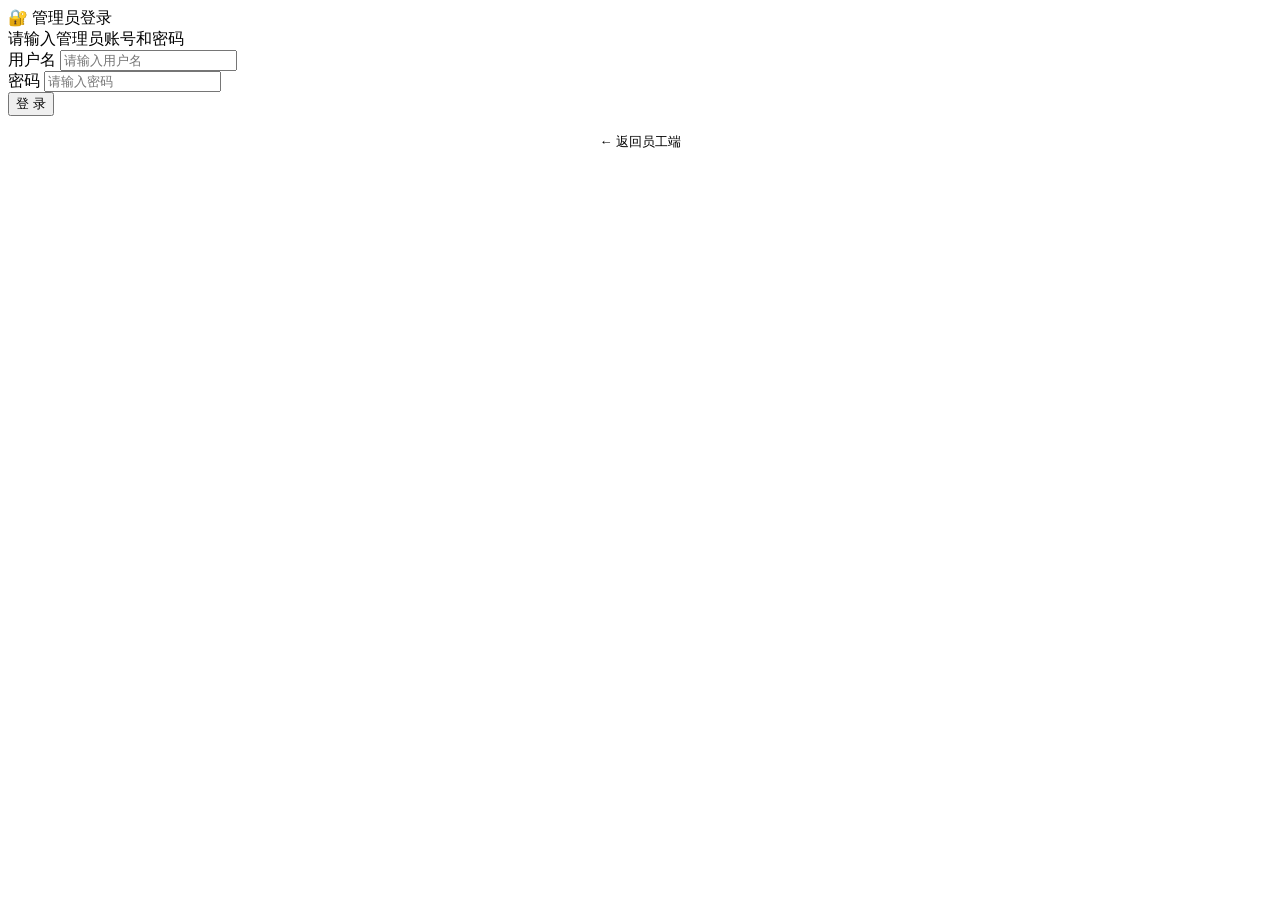
==== admin.html @ f5ad8c20 "部署: 更新 admin.html" ====
<!DOCTYPE html>
<html lang="zh-CN">
<head>
    <meta charset="UTF-8">
    <meta name="viewport" content="width=device-width, initial-scale=1.0">
    <title>古四村委会物资管理后台</title>
    <link rel="stylesheet" href="css/style.css">
    <script>
        // 全局错误捕获，防止空白页面
        window.addEventListener('error', function(e) {
            console.error('Global error:', e.message, e.filename, e.lineno);
        });

        // 内联登录处理 - 不依赖外部JS，确保登录功能始终可用
        window._inlineLogin = function(event) {
            event.preventDefault();
            var username = document.getElementById('login-username').value;
            var password = document.getElementById('login-password').value;

            // 内联验证（与 config.js 中的值一致）
            if (username === 'admin' && password === 'admin123') {
                try { localStorage.setItem('admin_logged_in', 'true'); } catch(e) {}
                // 隐藏登录页，显示管理后台
                document.getElementById('login-page').style.display = 'none';
                document.getElementById('admin-page').style.display = 'block';
                // 如果 admin.js 已加载，调用其初始化函数
                if (typeof window.showAdminPage === 'function') {
                    window.showAdminPage();
                } else if (typeof showAdminPage === 'function') {
                    showAdminPage();
                }
                // 显示成功提示
                if (typeof window.showToast === 'function') {
                    window.showToast('登录成功', 'success');
                } else if (typeof showToast === 'function') {
                    showToast('登录成功', 'success');
                }
            } else {
                var alertDiv = document.getElementById('login-alert');
                if (alertDiv) {
                    alertDiv.innerHTML = '<div class="alert alert-error">❌ 用户名或密码错误</div>';
                }
            }
            return false;
        };

        // 页面加载后立即显示登录页（不等 DOMContentLoaded）
        (function() {
            function showLogin() {
                var lp = document.getElementById('login-page');
                if (lp) lp.style.display = 'block';
            }
            if (document.readyState === 'loading') {
                document.addEventListener('DOMContentLoaded', showLogin);
            } else {
                showLogin();
            }
        })();
    </script>
</head>
<body>
    <!-- 登录页面 -->
    <div id="login-page" style="display:none;">
        <div class="login-card">
            <div class="login-title">🔐 管理员登录</div>
            <div class="login-subtitle">请输入管理员账号和密码</div>
            <div id="login-alert"></div>
            <form id="login-form" onsubmit="return window._inlineLogin(event)">
                <div class="form-group">
                    <label>用户名</label>
                    <input type="text" class="form-control" id="login-username" placeholder="请输入用户名" required>
                </div>
                <div class="form-group">
                    <label>密码</label>
                    <input type="password" class="form-control" id="login-password" placeholder="请输入密码" required>
                </div>
                <button type="submit" class="btn btn-primary btn-block">登 录</button>
            </form>
            <div style="text-align:center; margin-top:16px;">
                <a href="index.html" style="color:var(--text-muted); font-size:13px; text-decoration:none;">← 返回员工端</a>
            </div>
        </div>
    </div>

    <!-- 管理后台 -->
    <div id="admin-page" style="display:none;">
        <!-- 顶部导航 -->
        <nav class="navbar">
            <div class="logo">
                <span>古四村委会物资管理</span>
            </div>
            <div class="nav-links">
                <a href="#" class="active" onclick="switchTab('dashboard', event)">📊 数据概览</a>
                <a href="#" onclick="switchTab('requests', event)">📋 领取记录</a>
                <a href="#" onclick="switchTab('stockin', event)">📥 入库管理</a>
                <a href="#" onclick="switchTab('inventory', event)">📦 库存管理</a>
                <a href="#" onclick="switchTab('category', event)">🏷️ 分类管理</a>
                <a href="#" onclick="switchTab('borrow', event)">📤 借用管理</a>
                <a href="#" onclick="switchTab('purchase', event)">🛒 需求管理</a>
                <a href="#" onclick="switchTab('stats', event)">📈 部门统计</a>
                <a href="#" onclick="exportExcel(event)">📥 导出Excel</a>
                <a href="#" id="notification-bell" onclick="toggleNotificationPanel(event)" style="position:relative;" title="通知">
                    🔔<span id="notification-badge" style="display:none; position:absolute; top:-5px; right:-5px; background:#f44336; color:white; font-size:10px; border-radius:50%; min-width:16px; height:16px; line-height:16px; text-align:center; padding:0 3px;">0</span>
                </a>
                <a href="#" onclick="logout(event)" style="color:#FFCDD2;">退出</a>
            </div>
        </nav>

        <div class="container">
            <!-- 数据概览 -->
            <div id="tab-dashboard">
                <div class="stats-grid" id="stats-grid">
                    <div class="loading">加载中</div>
                </div>

                <div class="card">
                    <div class="card-title">
                        <span class="icon">🏢</span>
                        <span>各部门领用情况</span>
                    </div>
                    <div id="dept-chart" class="table-wrapper">
                        <div class="loading">加载中</div>
                    </div>
                </div>

                <div class="card">
                    <div class="card-title">
                        <span class="icon">📦</span>
                        <span>各类别库存概况</span>
                    </div>
                    <div id="cat-chart" class="table-wrapper">
                        <div class="loading">加载中</div>
                    </div>
                </div>
            </div>

            <!-- 领取记录 -->
            <div id="tab-requests" style="display:none;">
                <div class="card">
                    <div class="card-title">
                        <span class="icon">📋</span>
                        <span>全部领取记录</span>
                    </div>

                    <div class="filter-bar">
                        <div class="form-group">
                            <label>部门</label>
                            <select class="form-control" id="filter-dept">
                                <option value="">全部</option>
                            </select>
                        </div>
                        <div class="form-group">
                            <label>物品</label>
                            <select class="form-control" id="filter-item">
                                <option value="">全部</option>
                            </select>
                        </div>
                        <div class="form-group">
                            <label>状态</label>
                            <select class="form-control" id="filter-status">
                                <option value="">全部</option>
                                <option value="待审核">待审核</option>
                                <option value="已发放">已发放</option>
                                <option value="已拒绝">已拒绝</option>
                            </select>
                        </div>
                        <div class="form-group">
                            <label>开始日期</label>
                            <input type="text" class="form-control" id="filter-date-from" placeholder="2026/07/06">
                        </div>
                        <div class="form-group">
                            <label>结束日期</label>
                            <input type="text" class="form-control" id="filter-date-to" placeholder="2026/08/04">
                        </div>
                        <div class="form-group" style="flex:0;">
                            <label>&nbsp;</label>
                            <button class="btn btn-primary btn-sm" onclick="loadRequests()">🔍 筛选</button>
                        </div>
                    </div>

                    <div id="requests-table" class="table-wrapper">
                        <div class="loading">加载中</div>
                    </div>
                </div>
            </div>

            <!-- 入库管理 -->
            <div id="tab-stockin" style="display:none;">
                <div class="card">
                    <div class="card-title">
                        <span class="icon">📥</span>
                        <span>物品入库记录</span>
                        <span style="margin-left:auto; font-size:12px; color:var(--text-muted); font-weight:normal;">
                            记录每次物品入库的时间、数量和来源，方便后续查账
                        </span>
                        <button class="btn btn-primary btn-sm" onclick="showAddStockInModal()" style="margin-left:12px;">➕ 新增入库</button>
                    </div>

                    <div class="filter-bar">
                        <div class="form-group">
                            <label>物品</label>
                            <select class="form-control" id="stockin-filter-item">
                                <option value="">全部</option>
                            </select>
                        </div>
                        <div class="form-group">
                            <label>开始日期</label>
                            <input type="text" class="form-control" id="stockin-date-from" placeholder="2026/07/06">
                        </div>
                        <div class="form-group">
                            <label>结束日期</label>
                            <input type="text" class="form-control" id="stockin-date-to" placeholder="2026/08/04">
                        </div>
                        <div class="form-group" style="flex:0;">
                            <label>&nbsp;</label>
                            <button class="btn btn-primary btn-sm" onclick="loadStockIn()">🔍 筛选</button>
                        </div>
                    </div>

                    <div id="stockin-table" class="table-wrapper">
                        <div class="loading">加载中</div>
                    </div>
                </div>
            </div>

            <!-- 库存管理 -->
            <div id="tab-inventory" style="display:none;">
                <div class="card">
                    <div class="card-title">
                        <span class="icon">📦</span>
                        <span>库存总览与管理</span>
                        <span style="margin-left:auto; font-size:12px; color:var(--text-muted); font-weight:normal;">
                            点击采购数量或安全库存可直接修改
                        </span>
                        <button class="btn btn-primary btn-sm" onclick="showAddItemModal()" style="margin-left:12px;">➕ 新增物品</button>
                    </div>
                    <div id="inventory-table" class="table-wrapper">
                        <div class="loading">加载中</div>
                    </div>
                </div>
            </div>

            <!-- 分类管理 -->
            <div id="tab-category" style="display:none;">
                <div class="card">
                    <div class="card-title">
                        <span class="icon">🏷️</span>
                        <span>物品分类管理</span>
                        <span style="margin-left:auto; font-size:12px; color:var(--text-muted); font-weight:normal;">
                            管理物品大类，新增物品时从列表中选择
                        </span>
                    </div>

                    <div class="filter-bar" style="margin-bottom:16px;">
                        <div class="form-group" style="flex:1;">
                            <label>新增分类</label>
                            <div style="display:flex; gap:8px;">
                                <input type="text" class="form-control" id="new-category-name" placeholder="输入分类名称，如：书写文具" onkeypress="if(event.key==='Enter')handleAddCategory(event)">
                                <button class="btn btn-primary" onclick="handleAddCategory(event)" style="white-space:nowrap;">➕ 添加</button>
                            </div>
                        </div>
                    </div>

                    <div id="category-table" class="table-wrapper">
                        <div class="loading">加载中</div>
                    </div>
                </div>
            </div>

            <!-- 借用管理 -->
            <div id="tab-borrow" style="display:none;">
                <!-- 借用统计卡片 -->
                <div class="stats-grid" id="borrow-stats-grid">                    <div class="loading">加载中</div>
                </div>

                <!-- 可借用物品管理 -->
                <div class="card">
                    <div class="card-title">
                        <span class="icon">📦</span>
                        <span>可借用物品管理</span>
                        <span style="margin-left:auto; font-size:12px; color:var(--text-muted); font-weight:normal;">
                            管理员可添加/删除可借用物品
                        </span>
                        <button class="btn btn-primary btn-sm" onclick="showAddBorrowItemModal()" style="margin-left:12px;">➕ 新增借用物品</button>
                    </div>
                    <div id="borrow-items-table" class="table-wrapper">
                        <div class="loading">加载中</div>
                    </div>
                </div>

                <!-- 借用记录 -->
                <div class="card">
                    <div class="card-title">
                        <span class="icon">📋</span>
                        <span>借用记录</span>
                    </div>
                    <div class="filter-bar">
                        <div class="form-group">
                            <label>部门</label>
                            <select class="form-control" id="borrow-filter-dept">
                                <option value="">全部</option>
                            </select>
                        </div>
                        <div class="form-group">
                            <label>状态</label>
                            <select class="form-control" id="borrow-filter-status">
                                <option value="">全部</option>
                                <option value="借出中">借出中</option>
                                <option value="已归还">已归还</option>
                            </select>
                        </div>
                        <div class="form-group" style="flex:0;">
                            <label>&nbsp;</label>
                            <button class="btn btn-primary btn-sm" onclick="loadBorrowRecords()">🔍 筛选</button>
                        </div>
                    </div>
                    <div id="borrow-records-table" class="table-wrapper">
                        <div class="loading">加载中</div>
                    </div>
                </div>
            </div>

            <!-- 需求管理 -->
            <div id="tab-purchase" style="display:none;">
                <!-- 需求统计卡片 -->
                <div class="stats-grid" id="purchase-stats-grid">
                    <div class="loading">加载中</div>
                </div>

                <div class="card">
                    <div class="card-title">
                        <span class="icon">🛒</span>
                        <span>采购需求管理</span>
                        <span style="margin-left:auto; font-size:12px; color:var(--text-muted); font-weight:normal;">
                            处理员工提交的采购需求申请
                        </span>
                    </div>

                    <div class="filter-bar">
                        <div class="form-group">
                            <label>部门</label>
                            <select class="form-control" id="purchase-filter-dept">
                                <option value="">全部</option>
                            </select>
                        </div>
                        <div class="form-group">
                            <label>状态</label>
                            <select class="form-control" id="purchase-filter-status">
                                <option value="">全部</option>
                                <option value="待采购">待采购</option>
                                <option value="已采购">已采购</option>
                                <option value="已拒绝">已拒绝</option>
                            </select>
                        </div>
                        <div class="form-group">
                            <label>开始日期</label>
                            <input type="text" class="form-control" id="purchase-date-from" placeholder="2026/07/06">
                        </div>
                        <div class="form-group">
                            <label>结束日期</label>
                            <input type="text" class="form-control" id="purchase-date-to" placeholder="2026/08/04">
                        </div>
                        <div class="form-group" style="flex:0;">
                            <label>&nbsp;</label>
                            <button class="btn btn-primary btn-sm" onclick="loadPurchaseRequests()">🔍 筛选</button>
                        </div>
                    </div>

                    <div id="purchase-table" class="table-wrapper">
                        <div class="loading">加载中</div>
                    </div>
                </div>
            </div>

            <!-- 部门统计 -->
            <div id="tab-stats" style="display:none;">
                <div class="stats-grid" id="stats-grid-2">
                    <div class="loading">加载中</div>
                </div>

                <div class="card">
                    <div class="card-title">
                        <span class="icon">📊</span>
                        <span>部门领用明细统计</span>
                    </div>
                    <div id="dept-detail-table" class="table-wrapper">
                        <div class="loading">加载中</div>
                    </div>
                </div>
            </div>
        </div>
    </div>

    <!-- 新增物品弹窗 -->
    <div id="add-item-modal" class="modal-overlay" style="display:none;">
        <div class="modal-card">
            <div class="modal-header">
                <span style="font-size:18px; font-weight:700; color:var(--text-main);">➕ 新增库存物品</span>
                <span class="modal-close" onclick="closeAddItemModal()">✕</span>
            </div>
            <div id="add-item-alert"></div>
            <form id="add-item-form" onsubmit="addItem(event)">
                <div class="form-row">
                    <div class="form-group">
                        <label>物品名称 <span class="required">*</span></label>
                        <input type="text" class="form-control" id="add-name" placeholder="如：中性笔(黑色)" required>
                    </div>
                    <div class="form-group">
                        <label>物品编号</label>
                        <input type="text" class="form-control" id="add-code" placeholder="留空则自动生成">
                    </div>
                </div>
                <div class="form-row">
                    <div class="form-group">
                        <label>类别 <span class="required">*</span></label>
                        <select class="form-control" id="add-category" required onchange="handleCategoryChange(this, 'add-category-new')">
                            <option value="">请选择类别</option>
                        </select>
                        <input type="text" class="form-control" id="add-category-new" placeholder="输入新分类名称" style="display:none; margin-top:8px;">
                    </div>
                    <div class="form-group">
                        <label>单位 <span class="required">*</span></label>
                        <input type="text" class="form-control" id="add-unit" list="unit-list" placeholder="如：支/包/个/盒" required>
                        <datalist id="unit-list">
                            <option value="支">
                            <option value="包">
                            <option value="个">
                            <option value="盒">
                            <option value="本">
                            <option value="卷">
                            <option value="把">
                            <option value="块">
                        </datalist>
                    </div>
                </div>
                <div class="form-row">
                    <div class="form-group">
                        <label>采购数量</label>
                        <input type="number" class="form-control input-highlight" id="add-purchase-qty" value="0" min="0">
                    </div>
                    <div class="form-group">
                        <label>安全库存</label>
                        <input type="number" class="form-control input-highlight" id="add-safety-stock" value="0" min="0">
                    </div>
                </div>
                <div style="display:flex; gap:12px; justify-content:flex-end; margin-top:8px;">
                    <button type="button" class="btn btn-outline" onclick="closeAddItemModal()">取消</button>
                    <button type="submit" class="btn btn-primary">确认添加</button>
                </div>
            </form>
        </div>
    </div>

    <!-- 新增借用物品弹窗 -->
    <div id="add-borrow-item-modal" class="modal-overlay" style="display:none;">
        <div class="modal-card">
            <div class="modal-header">
                <span style="font-size:18px; font-weight:700; color:var(--text-main);">➕ 新增可借用物品</span>
                <span class="modal-close" onclick="closeAddBorrowItemModal()">✕</span>
            </div>
            <div id="add-borrow-item-alert"></div>
            <form id="add-borrow-item-form" onsubmit="addBorrowItem(event)">
                <div class="form-row">
                    <div class="form-group">
                        <label>物品名称 <span class="required">*</span></label>
                        <input type="text" class="form-control" id="add-borrow-name" placeholder="如：投影仪/摄像机/工具箱" required>
                    </div>
                    <div class="form-group">
                        <label>类别 <span class="required">*</span></label>
                        <select class="form-control" id="add-borrow-category" required onchange="handleCategoryChange(this, 'add-borrow-category-new')">
                            <option value="">请选择类别</option>
                        </select>
                        <input type="text" class="form-control" id="add-borrow-category-new" placeholder="输入新分类名称" style="display:none; margin-top:8px;">
                    </div>
                </div>
                <div class="form-group">
                    <label>可借总数 <span class="required">*</span></label>
                    <input type="number" class="form-control input-highlight" id="add-borrow-qty" value="1" min="1">
                </div>
                <div style="display:flex; gap:12px; justify-content:flex-end; margin-top:8px;">
                    <button type="button" class="btn btn-outline" onclick="closeAddBorrowItemModal()">取消</button>
                    <button type="submit" class="btn btn-primary">确认添加</button>
                </div>
            </form>
        </div>
    </div>

    <!-- 新增入库弹窗 -->
    <div id="add-stockin-modal" class="modal-overlay" style="display:none;">
        <div class="modal-card">
            <div class="modal-header">
                <span style="font-size:18px; font-weight:700; color:var(--text-main);">📥 物品入库登记</span>
                <span class="modal-close" onclick="closeAddStockInModal()">✕</span>
            </div>
            <div id="add-stockin-alert"></div>
            <form id="add-stockin-form" onsubmit="addStockInRecord(event)">
                <div class="form-row">
                    <div class="form-group">
                        <label>入库物品 <span class="required">*</span></label>
                        <select class="form-control" id="stockin-item" required>
                            <option value="">请选择物品</option>
                        </select>
                    </div>
                    <div class="form-group">
                        <label>入库数量 <span class="required">*</span></label>
                        <input type="number" class="form-control input-highlight" id="stockin-qty" value="1" min="1" required>
                    </div>
                </div>
                <div class="form-row">
                    <div class="form-group">
                        <label>供应商/来源</label>
                        <input type="text" class="form-control" id="stockin-supplier" placeholder="如：XX文具店 / 上级配发">
                    </div>
                    <div class="form-group">
                        <label>操作人 <span class="required">*</span></label>
                        <input type="text" class="form-control" id="stockin-operator" placeholder="请输入操作人姓名" required>
                    </div>
                </div>
                <div class="form-row">
                    <div class="form-group">
                        <label>入库日期</label>
                        <input type="text" class="form-control" id="stockin-date" placeholder="留空默认为今天">
                    </div>
                    <div class="form-group">
                        <label>备注</label>
                        <input type="text" class="form-control" id="stockin-notes" placeholder="选填">
                    </div>
                </div>
                <div class="alert" style="background:var(--primary-light); color:var(--text-main); padding:10px; border-radius:8px; font-size:13px; margin-bottom:8px;">
                    💡 提示：入库后会自动增加对应物品的库存数量（采购数量）
                </div>
                <div style="display:flex; gap:12px; justify-content:flex-end; margin-top:8px;">
                    <button type="button" class="btn btn-outline" onclick="closeAddStockInModal()">取消</button>
                    <button type="submit" class="btn btn-primary">确认入库</button>
                </div>
            </form>
        </div>
    </div>

    <!-- 通知面板 -->
    <div id="notification-panel" style="display:none; position:fixed; top:60px; right:20px; width:360px; max-height:400px; background:white; border-radius:12px; box-shadow:0 8px 32px rgba(0,0,0,0.2); z-index:10000; overflow:hidden;">
        <div style="padding:12px 16px; background:var(--primary, #1976D2); color:white; font-weight:600; display:flex; justify-content:space-between; align-items:center;">
            <span>🔔 待处理通知</span>
            <span onclick="document.getElementById('notification-panel').style.display='none'" style="cursor:pointer; font-size:18px;">✕</span>
        </div>
        <div id="notification-list" style="max-height:340px; overflow-y:auto;">
            <div style="padding:20px; text-align:center; color:var(--text-muted, #999);">暂无待处理通知</div>
        </div>
    </div>

    <!-- 浮动通知弹窗 -->
    <div id="floating-notification" style="display:none; position:fixed; top:80px; right:20px; width:320px; background:white; border-radius:12px; box-shadow:0 8px 32px rgba(0,0,0,0.25); z-index:10001; overflow:hidden; border-left:4px solid #FF9800;">
        <div style="padding:14px 16px;">
            <div style="font-weight:600; color:var(--text-main, #333); margin-bottom:6px; display:flex; align-items:center; gap:8px;">
                <span id="float-notif-icon">📋</span>
                <span id="float-notif-title">新申请通知</span>
            </div>
            <div id="float-notif-content" style="font-size:13px; color:var(--text-muted, #666); line-height:1.5;"></div>
            <div style="margin-top:10px; display:flex; gap:8px;">
                <button onclick="viewNotification()" style="flex:1; padding:6px 12px; background:var(--primary, #1976D2); color:white; border:none; border-radius:6px; cursor:pointer; font-size:12px;">查看详情</button>
                <button onclick="closeFloatingNotification()" style="padding:6px 12px; background:#f0f0f0; color:#666; border:none; border-radius:6px; cursor:pointer; font-size:12px;">知道了</button>
            </div>
        </div>
    </div>

    <!-- SheetJS for Excel export -->
    <script src="https://cdn.sheetjs.com/xlsx-0.20.1/package/dist/xlsx.full.min.js"></script>
    <!-- App Config -->
    <script src="js/config.js"></script>
    <!-- Database Layer (uses native fetch, no external dependency) -->
    <script src="js/db.js"></script>
    <!-- Admin Logic -->
    <script src="js/admin.js"></script>
    <!-- Fallback: 确保登录页面可见 -->
    <script>
        (function() {
            // 如果 2 秒后登录页和管理页都不可见，强制显示登录页
            setTimeout(function() {
                var login = document.getElementById('login-page');
                var admin = document.getElementById('admin-page');
                if (login && admin && login.style.display === 'none' && admin.style.display === 'none') {
                    login.style.display = 'block';
                }
            }, 2000);
        })();
    </script>
</body>
</html>
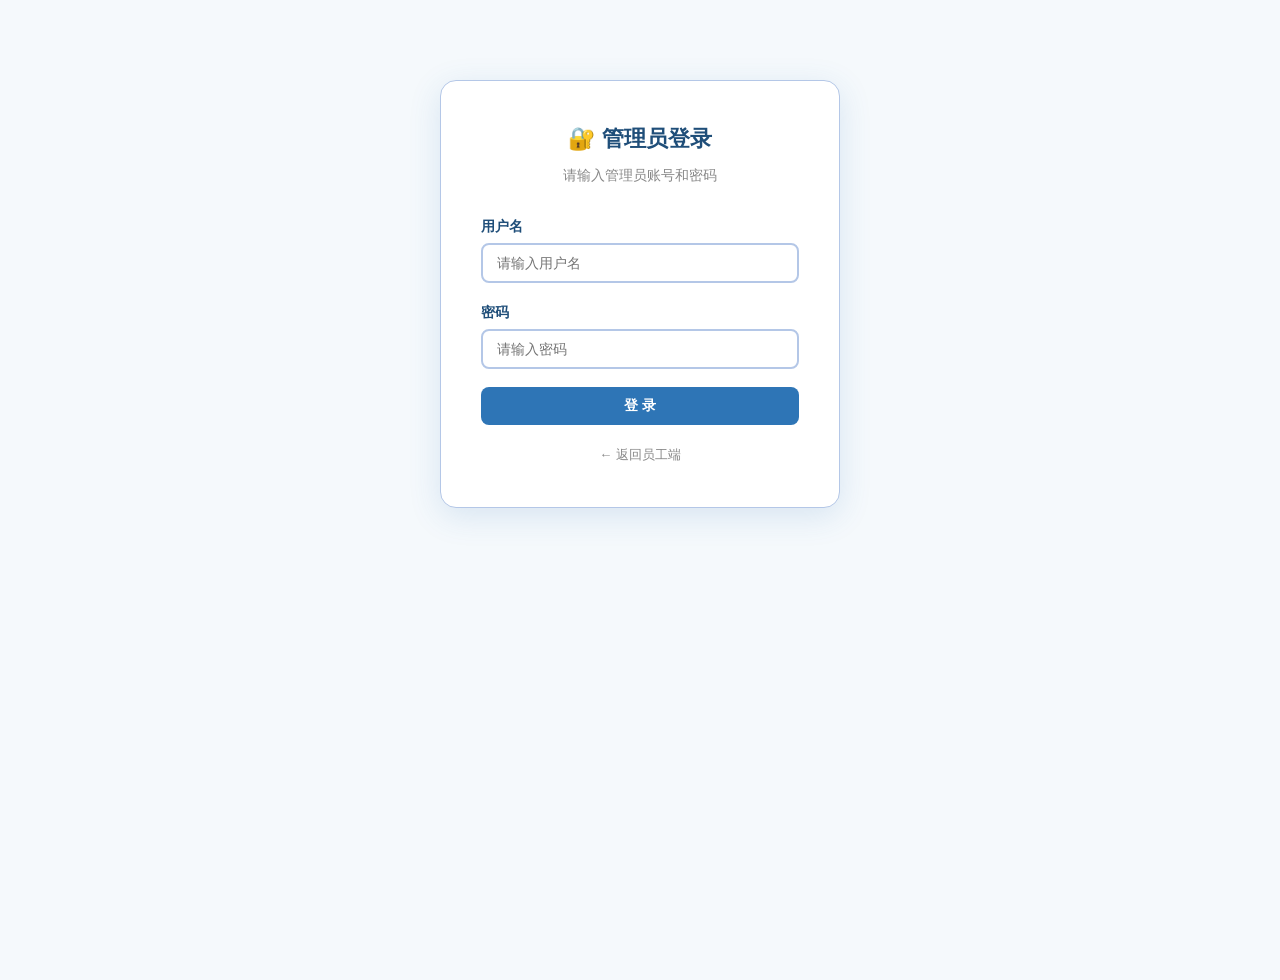
==== commit 224f7d9e: "部署: 更新 admin.html" ====
--- a/admin.html
+++ b/admin.html
@@ -4,7 +4,7 @@
     <meta charset="UTF-8">
     <meta name="viewport" content="width=device-width, initial-scale=1.0">
     <title>古四村委会物资管理后台</title>
-    <link rel="stylesheet" href="css/style.css">
+    <link rel="stylesheet" href="css/style.css?v=20260904">
     <script>
         // 全局错误捕获，防止空白页面
         window.addEventListener('error', function(e) {
@@ -566,11 +566,11 @@
     <!-- SheetJS for Excel export -->
     <script src="https://cdn.sheetjs.com/xlsx-0.20.1/package/dist/xlsx.full.min.js"></script>
     <!-- App Config -->
-    <script src="js/config.js"></script>
+    <script src="js/config.js?v=20260904"></script>
     <!-- Database Layer (uses native fetch, no external dependency) -->
-    <script src="js/db.js"></script>
+    <script src="js/db.js?v=20260904"></script>
     <!-- Admin Logic -->
-    <script src="js/admin.js"></script>
+    <script src="js/admin.js?v=20260904"></script>
     <!-- Fallback: 确保登录页面可见 -->
     <script>
         (function() {
--- a/css/style.css
+++ b/css/style.css
@@ -0,0 +1,616 @@
+/* ============================================================
+   公司文具领取登记系统 - 全局样式
+   配色温和：浅蓝主色 + 白色卡片 + 淡色状态
+   ============================================================ */
+
+:root {
+    --primary: #2E75B6;
+    --primary-light: #D6E4F0;
+    --primary-bg: #F5F9FC;
+    --text-main: #1F4E79;
+    --text-body: #333333;
+    --text-muted: #888888;
+    --border-color: #B4C7E7;
+    --warning-bg: #FFF2CC;
+    --warning-text: #E65100;
+    --danger-bg: #FCE4EC;
+    --danger-text: #C62828;
+    --success-bg: #E8F5E9;
+    --success-text: #2E7D32;
+    --input-bg: #FFFDE7;
+    --card-shadow: 0 2px 8px rgba(46, 117, 182, 0.08);
+    --radius: 10px;
+}
+
+* {
+    margin: 0;
+    padding: 0;
+    box-sizing: border-box;
+}
+
+body {
+    font-family: 'Microsoft YaHei', '微软雅黑', -apple-system, sans-serif;
+    background: var(--primary-bg);
+    color: var(--text-body);
+    min-height: 100vh;
+    line-height: 1.6;
+}
+
+/* === 顶部导航 === */
+.navbar {
+    background: linear-gradient(135deg, #2E75B6, #1F4E79);
+    color: white;
+    padding: 0 24px;
+    height: 60px;
+    display: flex;
+    align-items: center;
+    justify-content: space-between;
+    box-shadow: 0 2px 12px rgba(0,0,0,0.1);
+    position: sticky;
+    top: 0;
+    z-index: 100;
+}
+
+.navbar .logo {
+    font-size: 18px;
+    font-weight: 700;
+    display: flex;
+    align-items: center;
+    gap: 10px;
+}
+
+.navbar .nav-links {
+    display: flex;
+    gap: 8px;
+    align-items: center;
+}
+
+.navbar .nav-links a {
+    color: rgba(255,255,255,0.85);
+    text-decoration: none;
+    padding: 8px 16px;
+    border-radius: 6px;
+    font-size: 14px;
+    transition: all 0.2s;
+}
+
+.navbar .nav-links a:hover,
+.navbar .nav-links a.active {
+    background: rgba(255,255,255,0.15);
+    color: white;
+}
+
+.navbar .nav-links .badge {
+    background: #FF6B6B;
+    color: white;
+    border-radius: 12px;
+    padding: 2px 8px;
+    font-size: 12px;
+    margin-left: 4px;
+}
+
+/* === 容器 === */
+.container {
+    max-width: 1200px;
+    margin: 0 auto;
+    padding: 24px 20px;
+}
+
+.container-narrow {
+    max-width: 680px;
+    margin: 0 auto;
+    padding: 24px 20px;
+}
+
+/* === 卡片 === */
+.card {
+    background: white;
+    border-radius: var(--radius);
+    box-shadow: var(--card-shadow);
+    padding: 24px;
+    margin-bottom: 20px;
+    border: 1px solid var(--border-color);
+}
+
+.card-title {
+    font-size: 16px;
+    font-weight: 700;
+    color: var(--text-main);
+    margin-bottom: 20px;
+    padding-bottom: 12px;
+    border-bottom: 2px solid var(--primary-light);
+    display: flex;
+    align-items: center;
+    gap: 8px;
+}
+
+.card-title .icon {
+    font-size: 20px;
+}
+
+/* === 表单 === */
+.form-group {
+    margin-bottom: 18px;
+}
+
+.form-group label {
+    display: block;
+    font-size: 14px;
+    font-weight: 600;
+    color: var(--text-main);
+    margin-bottom: 6px;
+}
+
+.form-group label .required {
+    color: var(--danger-text);
+    margin-left: 2px;
+}
+
+.form-control {
+    width: 100%;
+    padding: 10px 14px;
+    border: 2px solid var(--border-color);
+    border-radius: 8px;
+    font-size: 14px;
+    font-family: inherit;
+    background: white;
+    transition: border-color 0.2s, box-shadow 0.2s;
+    color: var(--text-body);
+}
+
+.form-control:focus {
+    outline: none;
+    border-color: var(--primary);
+    box-shadow: 0 0 0 3px rgba(46, 117, 182, 0.12);
+}
+
+.form-control.input-highlight {
+    background: var(--input-bg);
+}
+
+select.form-control {
+    cursor: pointer;
+    appearance: none;
+    background-image: url("data:image/svg+xml,%3Csvg xmlns='http://www.w3.org/2000/svg' width='12' height='12' viewBox='0 0 24 24' fill='none' stroke='%232E75B6' stroke-width='3'%3E%3Cpolyline points='6 9 12 15 18 9'/%3E%3C/svg%3E");
+    background-repeat: no-repeat;
+    background-position: right 12px center;
+    padding-right: 36px;
+}
+
+.form-row {
+    display: grid;
+    grid-template-columns: 1fr 1fr;
+    gap: 16px;
+}
+
+/* === 按钮 === */
+.btn {
+    display: inline-flex;
+    align-items: center;
+    justify-content: center;
+    gap: 6px;
+    padding: 10px 24px;
+    border: none;
+    border-radius: 8px;
+    font-size: 14px;
+    font-weight: 600;
+    font-family: inherit;
+    cursor: pointer;
+    transition: all 0.2s;
+    text-decoration: none;
+}
+
+.btn-primary {
+    background: var(--primary);
+    color: white;
+}
+
+.btn-primary:hover {
+    background: #1F4E79;
+    transform: translateY(-1px);
+    box-shadow: 0 4px 12px rgba(46, 117, 182, 0.3);
+}
+
+.btn-success {
+    background: #4CAF50;
+    color: white;
+}
+
+.btn-success:hover {
+    background: #388E3C;
+}
+
+.btn-danger {
+    background: #f44336;
+    color: white;
+}
+
+.btn-danger:hover {
+    background: #d32f2f;
+}
+
+.btn-outline {
+    background: white;
+    color: var(--primary);
+    border: 2px solid var(--primary);
+}
+
+.btn-outline:hover {
+    background: var(--primary-light);
+}
+
+.btn-sm {
+    padding: 6px 14px;
+    font-size: 13px;
+}
+
+.btn-block {
+    width: 100%;
+}
+
+/* === 统计卡片 === */
+.stats-grid {
+    display: grid;
+    grid-template-columns: repeat(auto-fit, minmax(200px, 1fr));
+    gap: 16px;
+    margin-bottom: 24px;
+}
+
+.stat-card {
+    background: white;
+    border-radius: var(--radius);
+    padding: 20px;
+    box-shadow: var(--card-shadow);
+    border: 1px solid var(--border-color);
+    border-left: 4px solid var(--primary);
+    transition: transform 0.2s;
+}
+
+.stat-card:hover {
+    transform: translateY(-2px);
+}
+
+.stat-card .stat-icon {
+    font-size: 28px;
+    margin-bottom: 8px;
+}
+
+.stat-card .stat-label {
+    font-size: 13px;
+    color: var(--text-muted);
+    margin-bottom: 4px;
+}
+
+.stat-card .stat-value {
+    font-size: 28px;
+    font-weight: 700;
+    color: var(--text-main);
+}
+
+.stat-card.warning { border-left-color: #FF9800; }
+.stat-card.warning .stat-value { color: #E65100; }
+.stat-card.danger { border-left-color: #f44336; }
+.stat-card.danger .stat-value { color: #C62828; }
+.stat-card.success { border-left-color: #4CAF50; }
+.stat-card.success .stat-value { color: #2E7D32; }
+
+/* === 表格 === */
+.table-wrapper {
+    overflow-x: auto;
+    border-radius: 8px;
+    border: 1px solid var(--border-color);
+}
+
+table {
+    width: 100%;
+    border-collapse: collapse;
+    font-size: 14px;
+}
+
+table thead {
+    background: var(--primary-light);
+}
+
+table th {
+    padding: 12px 14px;
+    text-align: left;
+    font-weight: 700;
+    color: var(--text-main);
+    border-bottom: 2px solid var(--border-color);
+    white-space: nowrap;
+}
+
+table td {
+    padding: 10px 14px;
+    border-bottom: 1px solid #E8F0FE;
+    color: var(--text-body);
+}
+
+table tbody tr:nth-child(even) {
+    background: var(--primary-bg);
+}
+
+table tbody tr:hover {
+    background: #E3F2FD;
+}
+
+table .text-center { text-align: center; }
+table .text-right { text-align: right; }
+
+/* === 状态标签 === */
+.tag {
+    display: inline-block;
+    padding: 3px 10px;
+    border-radius: 12px;
+    font-size: 12px;
+    font-weight: 600;
+}
+
+.tag-normal {
+    background: var(--success-bg);
+    color: var(--success-text);
+}
+
+.tag-warning {
+    background: var(--warning-bg);
+    color: var(--warning-text);
+}
+
+.tag-danger {
+    background: var(--danger-bg);
+    color: var(--danger-text);
+}
+
+.tag-pending {
+    background: var(--warning-bg);
+    color: var(--warning-text);
+}
+
+.tag-approved {
+    background: var(--success-bg);
+    color: var(--success-text);
+}
+
+.tag-rejected {
+    background: var(--danger-bg);
+    color: var(--danger-text);
+}
+
+/* === 筛选栏 === */
+.filter-bar {
+    display: flex;
+    gap: 12px;
+    flex-wrap: wrap;
+    align-items: flex-end;
+    margin-bottom: 16px;
+    padding: 16px;
+    background: var(--primary-bg);
+    border-radius: 8px;
+    border: 1px solid var(--border-color);
+}
+
+.filter-bar .form-group {
+    margin-bottom: 0;
+    flex: 1;
+    min-width: 140px;
+}
+
+.filter-bar .form-group label {
+    font-size: 12px;
+    margin-bottom: 4px;
+}
+
+.filter-bar .form-control {
+    padding: 8px 12px;
+    font-size: 13px;
+}
+
+/* === 登录页 === */
+.login-card {
+    max-width: 400px;
+    margin: 80px auto;
+    background: white;
+    border-radius: 16px;
+    box-shadow: 0 8px 32px rgba(46, 117, 182, 0.15);
+    padding: 40px;
+    border: 1px solid var(--border-color);
+}
+
+.login-card .login-title {
+    text-align: center;
+    font-size: 22px;
+    font-weight: 700;
+    color: var(--text-main);
+    margin-bottom: 8px;
+}
+
+.login-card .login-subtitle {
+    text-align: center;
+    font-size: 14px;
+    color: var(--text-muted);
+    margin-bottom: 28px;
+}
+
+/* === 提示消息 === */
+.alert {
+    padding: 12px 16px;
+    border-radius: 8px;
+    font-size: 14px;
+    margin-bottom: 16px;
+    display: flex;
+    align-items: center;
+    gap: 8px;
+}
+
+.alert-success {
+    background: var(--success-bg);
+    color: var(--success-text);
+    border: 1px solid #A5D6A7;
+}
+
+.alert-error {
+    background: var(--danger-bg);
+    color: var(--danger-text);
+    border: 1px solid #EF9A9A;
+}
+
+.alert-info {
+    background: var(--primary-light);
+    color: var(--text-main);
+    border: 1px solid var(--border-color);
+}
+
+/* === 空状态 === */
+.empty-state {
+    text-align: center;
+    padding: 48px 20px;
+    color: var(--text-muted);
+}
+
+.empty-state .empty-icon {
+    font-size: 48px;
+    margin-bottom: 12px;
+}
+
+/* === 加载中 === */
+.loading {
+    text-align: center;
+    padding: 40px;
+    color: var(--text-muted);
+}
+
+.loading::after {
+    content: '';
+    display: inline-block;
+    width: 20px;
+    height: 20px;
+    border: 3px solid var(--primary-light);
+    border-top-color: var(--primary);
+    border-radius: 50%;
+    animation: spin 0.8s linear infinite;
+    margin-left: 8px;
+    vertical-align: middle;
+}
+
+@keyframes spin {
+    to { transform: rotate(360deg); }
+}
+
+/* === Toast === */
+.toast {
+    position: fixed;
+    top: 80px;
+    right: 24px;
+    padding: 14px 20px;
+    border-radius: 8px;
+    font-size: 14px;
+    font-weight: 600;
+    z-index: 9999;
+    animation: slideIn 0.3s ease;
+    box-shadow: 0 4px 16px rgba(0,0,0,0.15);
+}
+
+.toast-success {
+    background: #4CAF50;
+    color: white;
+}
+
+.toast-error {
+    background: #f44336;
+    color: white;
+}
+
+@keyframes slideIn {
+    from { transform: translateX(100%); opacity: 0; }
+    to { transform: translateX(0); opacity: 1; }
+}
+
+/* === 可编辑输入框 === */
+.edit-input {
+    width: 80px;
+    padding: 4px 8px;
+    border: 2px solid var(--primary);
+    border-radius: 4px;
+    font-size: 13px;
+    text-align: center;
+    background: var(--input-bg);
+}
+
+/* === 弹窗 Modal === */
+.modal-overlay {
+    position: fixed;
+    top: 0;
+    left: 0;
+    width: 100%;
+    height: 100%;
+    background: rgba(31, 78, 121, 0.25);
+    backdrop-filter: blur(2px);
+    z-index: 1000;
+    display: flex;
+    align-items: center;
+    justify-content: center;
+    animation: fadeIn 0.2s ease;
+}
+
+@keyframes fadeIn {
+    from { opacity: 0; }
+    to { opacity: 1; }
+}
+
+.modal-card {
+    background: white;
+    border-radius: 14px;
+    box-shadow: 0 12px 40px rgba(46, 117, 182, 0.25);
+    padding: 28px;
+    width: 90%;
+    max-width: 520px;
+    border: 1px solid var(--border-color);
+    animation: modalSlide 0.25s ease;
+}
+
+@keyframes modalSlide {
+    from { transform: translateY(-20px); opacity: 0; }
+    to { transform: translateY(0); opacity: 1; }
+}
+
+.modal-header {
+    display: flex;
+    justify-content: space-between;
+    align-items: center;
+    margin-bottom: 20px;
+    padding-bottom: 14px;
+    border-bottom: 2px solid var(--primary-light);
+}
+
+.modal-close {
+    font-size: 20px;
+    color: var(--text-muted);
+    cursor: pointer;
+    transition: color 0.2s;
+    padding: 4px 8px;
+    border-radius: 6px;
+}
+
+.modal-close:hover {
+    color: var(--danger-text);
+    background: var(--danger-bg);
+}
+
+/* === 响应式 === */
+@media (max-width: 768px) {
+    .form-row {
+        grid-template-columns: 1fr;
+    }
+    .filter-bar {
+        flex-direction: column;
+    }
+    .filter-bar .form-group {
+        width: 100%;
+    }
+    .stats-grid {
+        grid-template-columns: 1fr 1fr;
+    }
+    .container {
+        padding: 16px 12px;
+    }
+}
